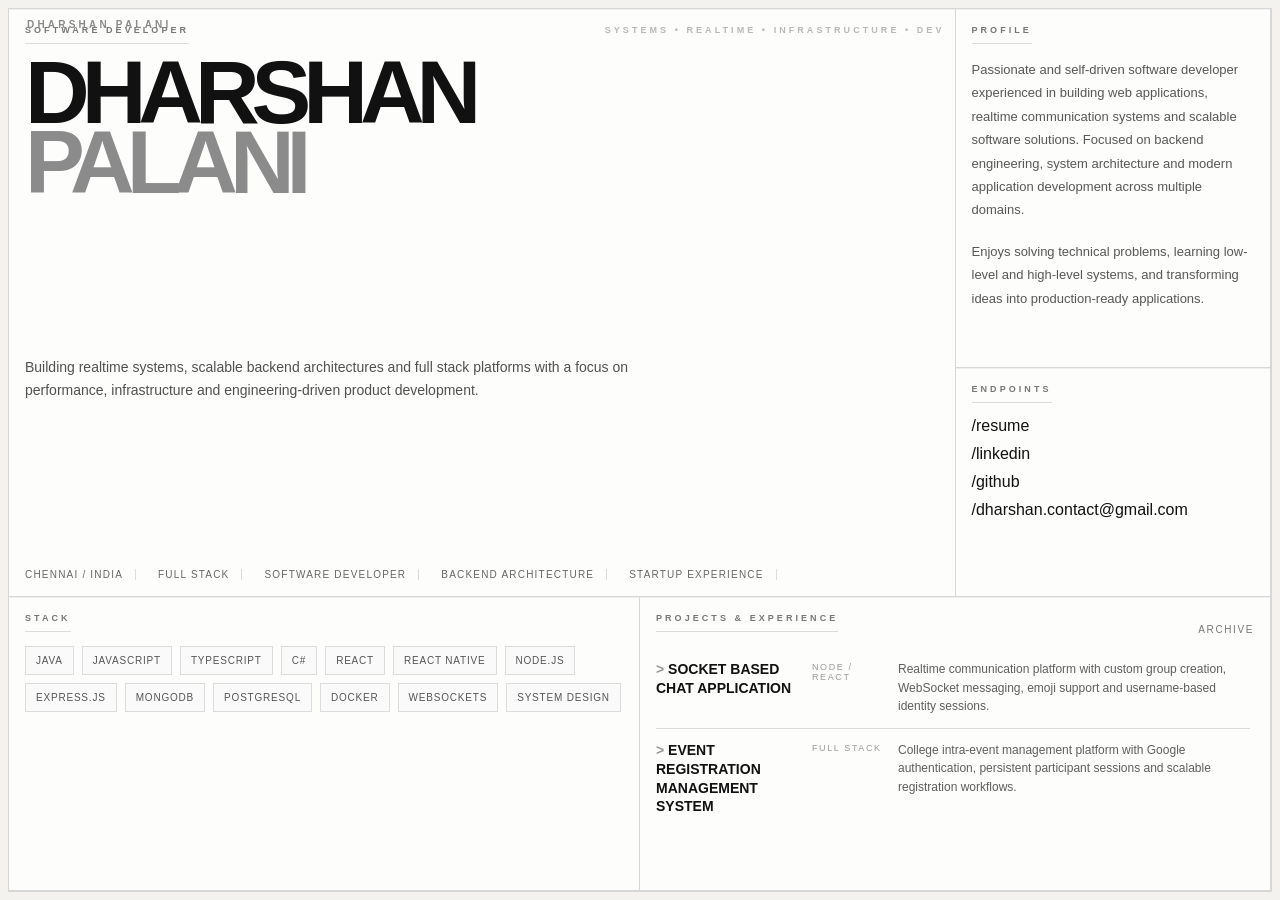
==== index.html @ 9bda230c "batman" ====
<!doctype html>
<html lang="en">
  <head>
    <meta charset="UTF-8" />
    <meta
      name="viewport"
      content="width=device-width, initial-scale=1.0, viewport-fit=cover"
    />
    <title>Dharshan Palani — Software Developer</title>

    <link rel="stylesheet" href="styles/main.css" />
    <link rel="stylesheet" href="styles/layout.css" />
    <link rel="stylesheet" href="styles/responsive.css" />
    <link rel="stylesheet" href="styles/components.css" />
  </head>

  <body>
    <main class="layout">
      <section class="hero-card">
        <div>
          <p class="label">Software Developer</p>

          <h1 class="title">
            Dharshan
            <span>Palani</span>
          </h1>
        </div>

        <p class="description">
          Building realtime systems, scalable backend architectures and full
          stack platforms with a focus on performance, infrastructure and
          engineering-driven product development.
        </p>

        <div class="meta-strip">
          <span>CHENNAI / INDIA</span>
          <span>FULL STACK</span>
          <span>SOFTWARE DEVELOPER</span>
          <span>BACKEND ARCHITECTURE</span>
          <span>STARTUP EXPERIENCE</span>
        </div>
      </section>

      <section class="card about-card">
        <div>
          <p class="label">Profile</p>

          <p class="card-text">
            Passionate and self-driven software developer experienced in
            building web applications, realtime communication systems and
            scalable software solutions. Focused on backend engineering, system
            architecture and modern application development across multiple
            domains.
          </p>

          <br />

          <p class="card-text">
            Enjoys solving technical problems, learning low-level and high-level
            systems, and transforming ideas into production-ready applications.
          </p>
        </div>
      </section>

      <section class="card links-card">
        <div>
          <p class="label">Endpoints</p>

          <div class="links">
            <a href="/resume">/resume</a>
            <a href="/linkedin">/linkedin</a>
            <a href="/github">/github</a>
            <a href="mailto:dharshan.contact@gmail.com">
              /dharshan.contact@gmail.com
            </a>
          </div>
        </div>
      </section>

      <section class="card status-card">
        <div>
          <p class="label">Stack</p>

          <div class="stack-list">
            <span>Java</span>
            <span>JavaScript</span>
            <span>TypeScript</span>
            <span>C#</span>
            <span>React</span>
            <span>React Native</span>
            <span>Node.js</span>
            <span>Express.js</span>
            <span>MongoDB</span>
            <span>PostgreSQL</span>
            <span>Docker</span>
            <span>WebSockets</span>
            <span>System Design</span>
          </div>
        </div>
      </section>

      <section class="card projects-card">
        <div class="projects-header">
          <p class="label">Projects & Experience</p>

          <a href="/projects" class="view-all">Archive</a>
        </div>

        <div class="projects" id="projects"></div>
      </section>
    </main>

    <script src="app.js"></script>
  </body>
</html>
---- styles/main.css ----
/* Idk why this exists */
@import url("layout.css");
@import url("component.css");
@import url("responsive.css");

* {
  margin: 0;
  padding: 0;
  box-sizing: border-box;
}

html,
body {
  width: 100%;
  height: 100%;

  background: #f3f2ee;

  color: #111;

  font-family: "Inter", "Helvetica Neue", Arial, sans-serif;

  overflow: hidden;

  -webkit-font-smoothing: antialiased;
  -moz-osx-font-smoothing: grayscale;

  scroll-behavior: smooth;
}

body {
  padding: 8px;

  overflow: hidden;
}

/* subtle newspaper texture */
body::before {
  content: "";

  position: fixed;

  inset: 0;

  pointer-events: none;

  opacity: 0.03;

  background-image:
    linear-gradient(rgba(0, 0, 0, 0.22) 1px, transparent 1px),
    linear-gradient(90deg, rgba(0, 0, 0, 0.22) 1px, transparent 1px);

  background-size: 24px 24px;
}
---- styles/layout.css ----
/* main layout */
.layout {
  width: 100%;

  max-width: 1700px;

  height: calc(100vh - 16px);

  margin: 0 auto;

  display: grid;

  grid-template-columns: 2fr 1fr 1fr;

  grid-template-rows: 1.1fr 0.7fr 0.9fr;

  gap: 0;

  position: relative;

  border: 1px solid #d7d7d7;

  background: #fdfdfc;
}

/* publication masthead */
.layout::before {
  content: "DHARSHAN PALANI";

  position: absolute;

  top: 10px;
  left: 18px;

  font-size: 10px;

  letter-spacing: 0.32em;

  font-weight: 700;

  color: #8a8a8a;

  z-index: 20;
}

/* grid position */
.hero-card {
  grid-column: 1 / 3;
  grid-row: 1 / 3;

  display: flex;
  flex-direction: column;
  justify-content: space-between;
}

.about-card {
  grid-column: 3 / 4;
  grid-row: 1 / 2;
}

.links-card {
  grid-column: 3 / 4;
  grid-row: 2 / 3;
}

.status-card {
  grid-column: 1 / 2;
  grid-row: 3 / 4;
}

.projects-card {
  grid-column: 2 / 4;
  grid-row: 3 / 4;

  display: flex;
  flex-direction: column;

  min-height: 0;
}
---- styles/responsive.css ----
/* Tablet */
@media (max-width: 1100px) {
  html,
  body {
    overflow: auto;
    height: auto;
  }

  body {
    padding: 10px;
  }

  .layout {
    height: auto;

    grid-template-columns: 1fr 1fr;

    grid-template-rows: auto;
  }

  .hero-card {
    grid-column: 1 / 3;

    min-height: 420px;
  }

  .about-card,
  .links-card,
  .status-card,
  .projects-card {
    grid-column: auto;
    grid-row: auto;
  }

  .projects-card {
    grid-column: 1 / 3;

    min-height: 420px;
  }

  .project-item {
    grid-template-columns: 120px 60px 1fr;
  }
}

/* Mobile */
@media (max-width: 720px) {
  html,
  body {
    overflow: auto;
  }

  body {
    padding: 8px;
  }

  .layout {
    display: flex;

    flex-direction: column;

    height: auto;
  }

  .layout::before {
    display: none;
  }

  .hero-card::after {
    display: none;
  }

  .title {
    font-size: 54px;

    line-height: 0.9;
  }

  .description {
    margin-top: 16px;

    font-size: 13px;

    line-height: 1.7;
  }

  .meta-strip {
    gap: 6px;
  }

  .meta-strip span {
    border-right: none;

    margin-right: 0;

    padding-right: 0;
  }

  .project-item {
    display: flex;

    flex-direction: column;

    gap: 6px;
  }

  .project-name {
    font-size: 13px;
  }

  .project-description {
    font-size: 12px;
  }

  .links a {
    font-size: 15px;
  }
}
---- styles/components.css ----
/* shared section style */

.hero-card,
.card {
  background: #fdfdfc;

  padding: clamp(16px, 1.2vw, 24px);

  border-right: 1px solid #d7d7d7;

  border-bottom: 1px solid #d7d7d7;

  position: relative;
}

/* normal cards */

.card {
  overflow: hidden;
}

/* hero card */

.hero-card {
  display: flex;

  flex-direction: column;

  justify-content: space-between;

  overflow: visible;
}

/* subtle section separators */

.hero-card::before,
.about-card::before,
.links-card::before,
.status-card::before,
.projects-card::before {
  content: "";

  position: absolute;

  top: 0;
  left: 0;

  width: 100%;

  height: 1px;

  background: #efefef;
}

/* hero side label */

.hero-card::after {
  content: "SYSTEMS • REALTIME • INFRASTRUCTURE • DEV";

  position: absolute;

  /* top: 42px; */

  right: 10px;

  /* transform: rotate(90deg); */

  font-size: 9px;

  letter-spacing: 0.34em;

  text-transform: uppercase;

  color: #b8b8b8;

  font-weight: 700;

  white-space: nowrap;

  pointer-events: none;

  z-index: 10;
}

/* publication masthead */

.layout::before {
  content: "DHARSHAN PALANI";

  position: absolute;

  top: 10px;

  left: 18px;

  font-size: 10px;

  letter-spacing: 0.32em;

  font-weight: 700;

  text-transform: uppercase;

  color: #8a8a8a;

  z-index: 20;
}

/* typography */

.label {
  font-size: 9px;

  letter-spacing: 0.34em;

  text-transform: uppercase;

  color: #777;

  margin-bottom: 14px;

  padding-bottom: 8px;

  border-bottom: 1px solid #dcdcdc;

  width: fit-content;

  font-weight: 700;
}

.title {
  font-size: clamp(64px, 7vw, 128px);

  line-height: 0.78;

  letter-spacing: -0.09em;

  font-weight: 800;

  text-transform: uppercase;

  color: #111;
}

.title span {
  display: block;

  color: #8b8b8b;
}

.description {
  max-width: 620px;

  margin-top: 18px;

  font-size: 14px;

  line-height: 1.7;

  color: #505050;
}

.card-text {
  font-size: 13px;

  line-height: 1.8;

  color: #575757;
}

/* meta strip */

.meta-strip {
  display: flex;

  flex-wrap: wrap;

  gap: 10px;

  margin-top: 26px;
}

.meta-strip span {
  font-size: 10px;

  letter-spacing: 0.12em;

  text-transform: uppercase;

  color: #666;

  padding-right: 12px;

  margin-right: 12px;

  border-right: 1px solid #dcdcdc;
}

/* links */

.links {
  display: flex;

  flex-direction: column;

  gap: 10px;
}

.links a {
  width: fit-content;

  text-decoration: none;

  color: #111;

  font-size: 16px;

  font-weight: 500;

  transition: 0.2s ease;
}

.links a:hover {
  opacity: 0.6;
}

/* stack */

.stack-list {
  display: flex;

  flex-wrap: wrap;

  gap: 8px;
}

.stack-list span {
  font-size: 10px;

  text-transform: uppercase;

  letter-spacing: 0.08em;

  color: #555;

  border: 1px solid #dcdcdc;

  padding: 8px 10px;

  background: #fafafa;
}

/* projects */

.projects-header {
  display: flex;

  justify-content: space-between;

  align-items: center;

  margin-bottom: 14px;

  flex-shrink: 0;
}

.view-all {
  text-decoration: none;

  color: #777;

  font-size: 10px;

  letter-spacing: 0.16em;

  text-transform: uppercase;
}

.projects {
  display: flex;

  flex-direction: column;

  overflow-y: auto;

  padding-right: 4px;
}

/* scrollbar */

.projects::-webkit-scrollbar {
  width: 3px;
}

.projects::-webkit-scrollbar-thumb {
  background: #cccccc;
}

.projects::-webkit-scrollbar-track {
  background: transparent;
}

/* project item */

.project-item {
  display: grid;

  grid-template-columns: 140px 70px 1fr;

  gap: 16px;

  align-items: start;

  padding: 12px 0;

  border-top: 1px solid #dcdcdc;
}

.project-item:first-child {
  border-top: none;

  padding-top: 0;
}

.project-name {
  font-size: 14px;

  line-height: 1.35;

  text-transform: uppercase;

  font-weight: 700;

  color: #111;
}

.project-name::before {
  content: "> ";

  color: #999;
}

.project-stack {
  font-size: 9px;

  letter-spacing: 0.18em;

  text-transform: uppercase;

  color: #999;

  padding-top: 2px;
}

.project-description {
  font-size: 12px;

  line-height: 1.55;

  color: #5e5e5e;
}
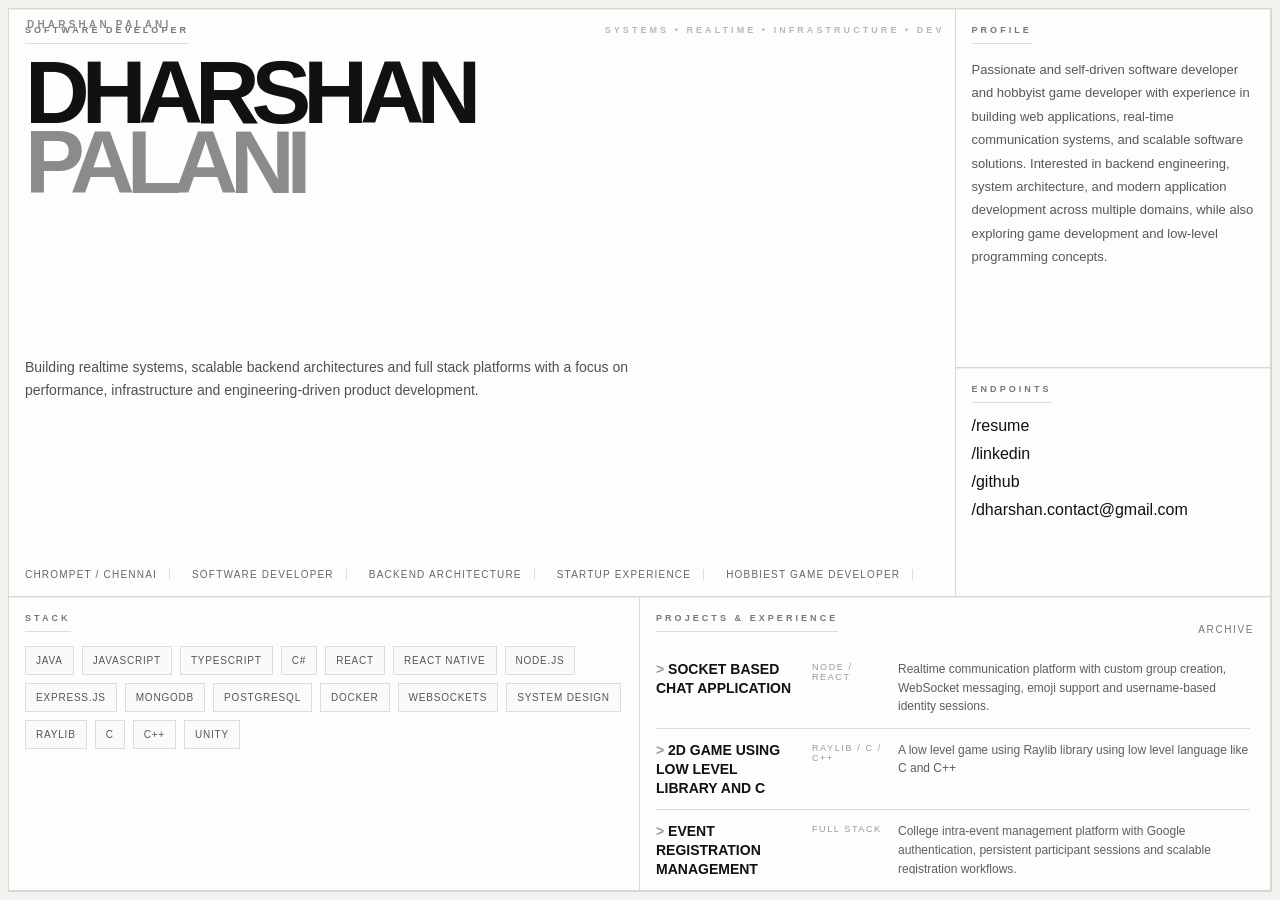
==== commit 5a75aa79: "profile content update and stack update and stuff" ====
--- a/index.html
+++ b/index.html
@@ -33,11 +33,11 @@
         </p>
 
         <div class="meta-strip">
-          <span>CHENNAI / INDIA</span>
-          <span>FULL STACK</span>
+          <span>CHROMPET / CHENNAI</span>
           <span>SOFTWARE DEVELOPER</span>
           <span>BACKEND ARCHITECTURE</span>
           <span>STARTUP EXPERIENCE</span>
+          <span>HOBBIEST GAME DEVELOPER</span>
         </div>
       </section>
 
@@ -46,18 +46,12 @@
           <p class="label">Profile</p>
 
           <p class="card-text">
-            Passionate and self-driven software developer experienced in
-            building web applications, realtime communication systems and
-            scalable software solutions. Focused on backend engineering, system
-            architecture and modern application development across multiple
-            domains.
-          </p>
-
-          <br />
-
-          <p class="card-text">
-            Enjoys solving technical problems, learning low-level and high-level
-            systems, and transforming ideas into production-ready applications.
+            Passionate and self-driven software developer and hobbyist game
+            developer with experience in building web applications, real-time
+            communication systems, and scalable software solutions. Interested
+            in backend engineering, system architecture, and modern application
+            development across multiple domains, while also exploring game
+            development and low-level programming concepts.
           </p>
         </div>
       </section>
@@ -95,6 +89,10 @@
             <span>Docker</span>
             <span>WebSockets</span>
             <span>System Design</span>
+            <span>Raylib</span>
+            <span>C</span>
+            <span>C++</span>
+            <span>Unity</span>
           </div>
         </div>
       </section>
--- a/styles/main.css
+++ b/styles/main.css
@@ -15,6 +15,8 @@
   height: 100%;
 
   background: #f3f2ee;
+
+  color-scheme: light;
 
   color: #111;
 
